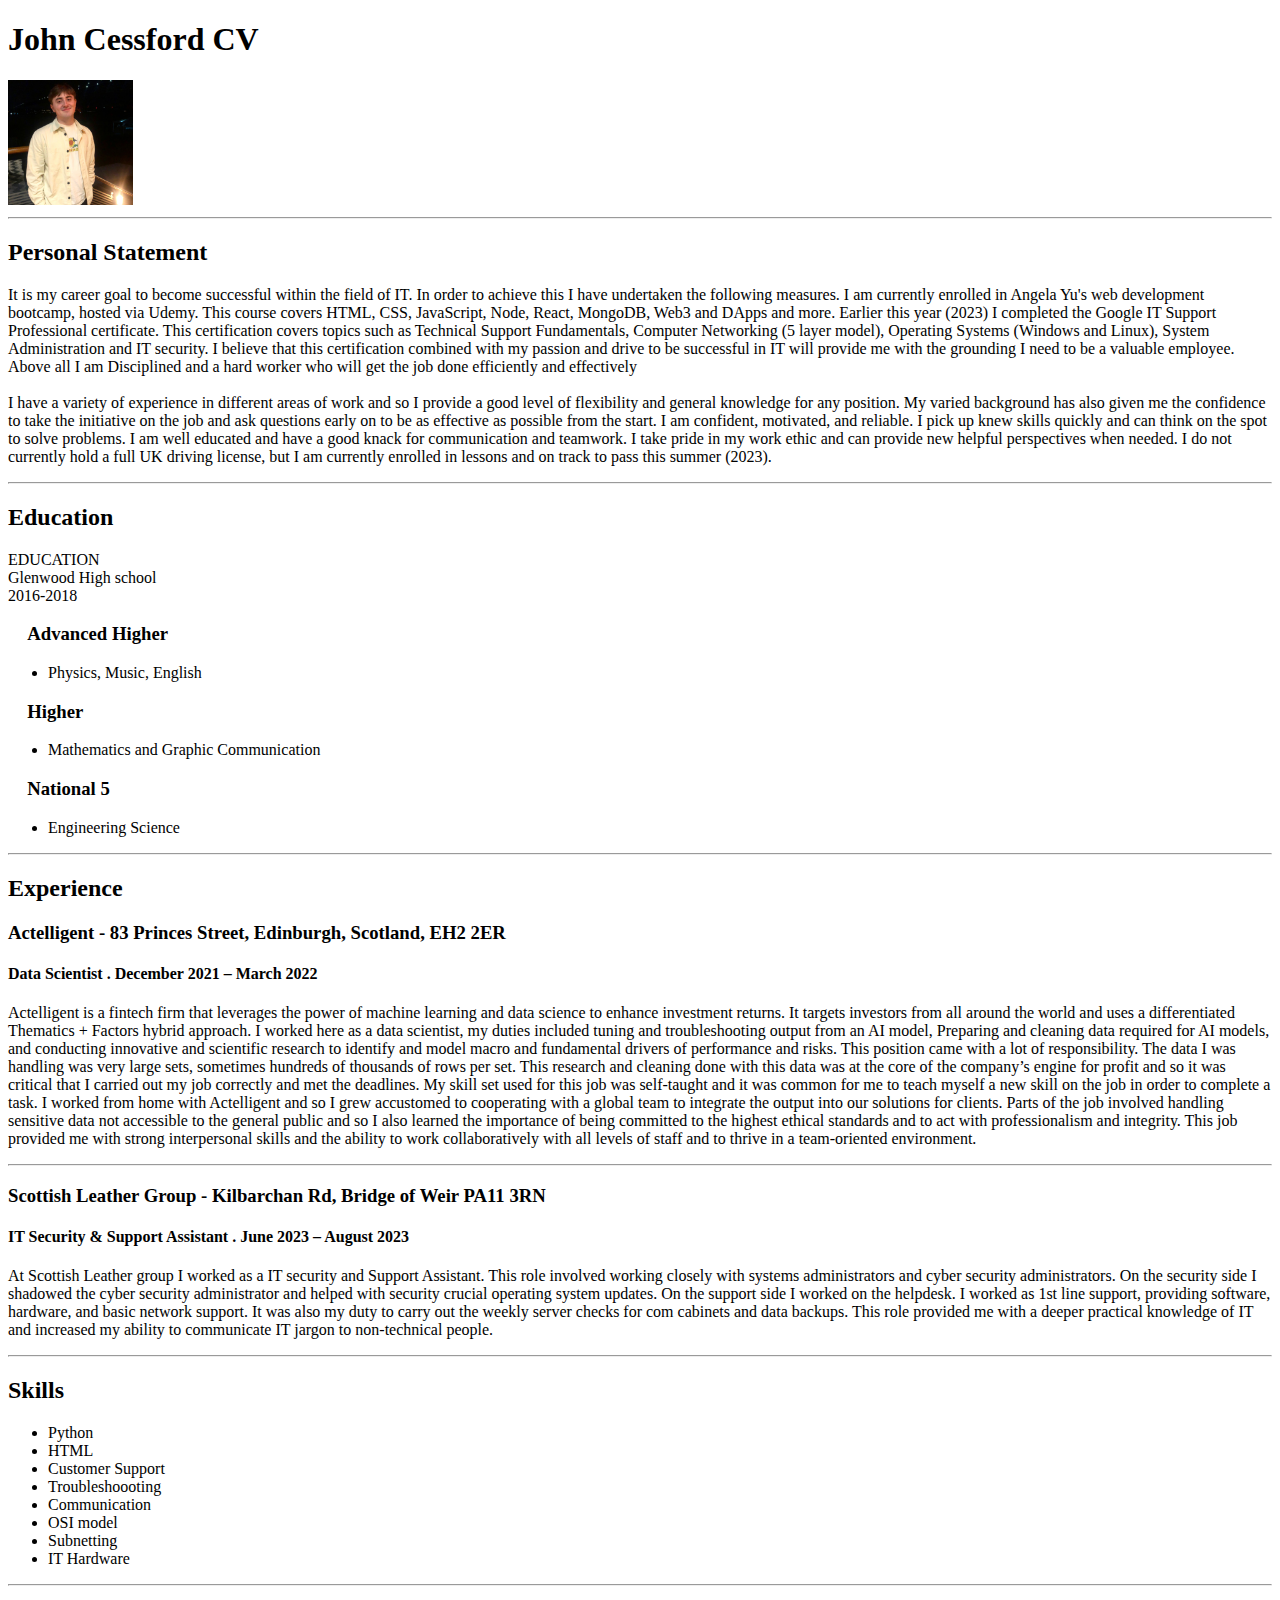
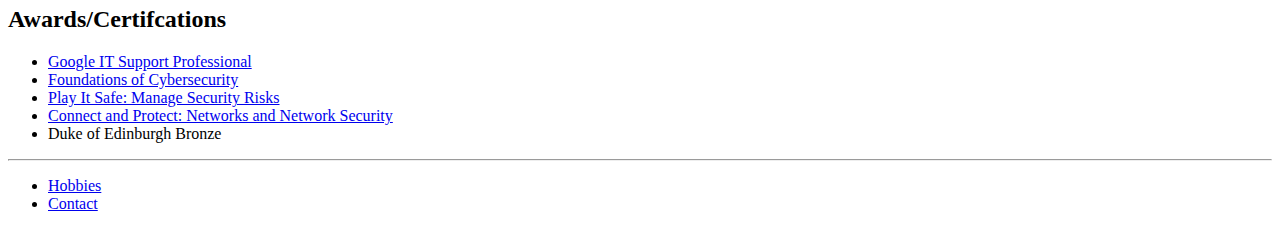
==== index.html @ b79867ba "Add files via upload" ====
<!DOCTYPE html>
<html lang="en">
<head>
    <meta charset="UTF-8">
    <meta name="viewport" content="width=device-width, initial-scale=1.0">
    <title>John Cessford CV</title>
</head>
<body>
    <h1>John Cessford CV</h1>
    <img src="./1679571913373.jpeg" alt="Image of a handsome young man" height="125"/>
    <hr />
    <h2>Personal Statement</h2>
    <p>
        It is my career goal to become successful within the field of IT. In order to achieve this I have undertaken the following measures. I am currently enrolled in Angela Yu's web development bootcamp, hosted via Udemy. This course covers HTML, CSS, JavaScript, Node, React, MongoDB, Web3 and DApps and more. Earlier this year (2023) I completed the Google IT Support Professional certificate. This certification covers topics such as Technical Support Fundamentals, Computer Networking (5 layer model), Operating Systems (Windows and Linux), System Administration and IT security. I believe that this certification combined with my passion and drive to be successful in IT will provide me with the grounding I need to be a valuable employee. Above all I am Disciplined and a hard worker who will get the job done efficiently and effectively
        <br />
        <br />
        I have a variety of experience in different areas of work and so I provide a good level of flexibility and general knowledge for any position. My varied background has also given me the confidence to take the initiative on the job and ask questions early on to be as effective as possible from the start.  I am confident, motivated, and reliable. I pick up knew skills quickly and can think on the spot to solve problems. I am well educated and have a good knack for communication and teamwork. I take pride in my work ethic and can provide new helpful perspectives when needed. I do not currently hold a full UK driving license, but I am currently enrolled in lessons and on track to pass this summer (2023).
    </p>
    <hr />
    <h2>Education</h2>

    <p>
    EDUCATION <br />
    Glenwood High school <br />
    2016-2018  <br />
    <h3> Advanced Higher </h3> 
    <ul>
        <li>
            Physics, Music, English
        </li>
    </ul>
    	<h3> Higher </h3>
    <ul>
        <li>
            Mathematics and Graphic Communication
        </li>
    </ul>
    <h3> National 5 </h3>
    <ul>
        <li>
            Engineering Science
     </li>
    </ul>

    </p>
    <hr />
    <h2>Experience</h2>

    <p>
       <h3>
            Actelligent - 83 Princes Street, Edinburgh, Scotland, EH2 2ER<br /></h3> 
            <h4>Data Scientist .  December 2021 – March 2022 <br /></h4>
            Actelligent is a fintech firm that leverages the power of machine learning and data science to enhance investment returns. It targets investors from all around the world and uses a differentiated Thematics + Factors hybrid approach. I worked here as a data scientist, my duties included tuning and troubleshooting output from an AI model, Preparing and cleaning data required for AI models, and conducting innovative and scientific research to identify and model macro and fundamental drivers of performance and risks. This position came with a lot of responsibility. The data I was handling was very large sets, sometimes hundreds of thousands of rows per set. This research and cleaning done with this data was at the core of the company’s engine for profit and so it was critical that I carried out my job correctly and met the deadlines. My skill set used for this job was self-taught and it was common for me to teach myself a new skill on the job in order to complete a task. I worked from home with Actelligent and so I grew accustomed to cooperating with a global team to integrate the output into our solutions for clients. Parts of the job involved handling sensitive data not accessible to the general public and so I also learned the importance of being committed to the highest ethical standards and to act with professionalism and integrity. This job provided me with strong interpersonal skills and the ability to work collaboratively with all levels of staff and to thrive in a team-oriented environment.

    </p>
    <hr />
    <p>
        <h3>
             Scottish Leather Group - Kilbarchan Rd, Bridge of Weir PA11 3RN<br /></h3> 
             <h4>IT Security & Support Assistant .  June 2023 – August 2023 <br /></h4>
             At Scottish Leather group I worked as a IT security and Support Assistant. This role involved working closely with systems administrators and cyber security administrators. On the security side I shadowed the cyber security administrator and helped with security crucial operating system updates. On the support side I worked on the helpdesk. I worked as 1st line support, providing software, hardware, and basic network support. It was also my duty to carry out the weekly server checks for com cabinets and data backups. This role provided me with a deeper practical knowledge of IT and increased my ability to communicate IT jargon to non-technical people.
            </p>
            <hr />
            <h2>Skills</h2>

            <ul>
                <li>Python</li>
                <li>HTML</li>
                <li>Customer Support</li>
                <li>Troubleshoooting</li>
                <li>Communication</li>
                <li>OSI model</li>
                <li>Subnetting</li>
                <li>IT Hardware</li>
            </ul>
            <hr />
            <h2>Awards/Certifcations</h2>
            <ul>
                <li><a href="https://www.coursera.org/account/accomplishments/specialization/certificate/VHWFV42NBWQQ">Google IT Support Professional</a></li>
                <li><a href="https://www.coursera.org/account/accomplishments/certificate/UBEF2P96AA6N">Foundations of Cybersecurity</a></li>
                <li><a href="https://www.coursera.org/account/accomplishments/certificate/XLTTS5D32CMA">Play It Safe: Manage Security Risks</a></li>
                <li><a href="https://www.coursera.org/account/accomplishments/certificate/9E6YUF3EQ9ND">Connect and Protect: Networks and Network Security</a></li>
                <li>Duke of Edinburgh Bronze</li>
            </ul>
            <hr />
        <ul>
            <li>
                <a href="./Hobbies.html">Hobbies</a>
            </li>
            <li>
                <a href="../4.1 Webpages/public/contact.html">Contact</a>
            </li>
        </ul>
            
</html>
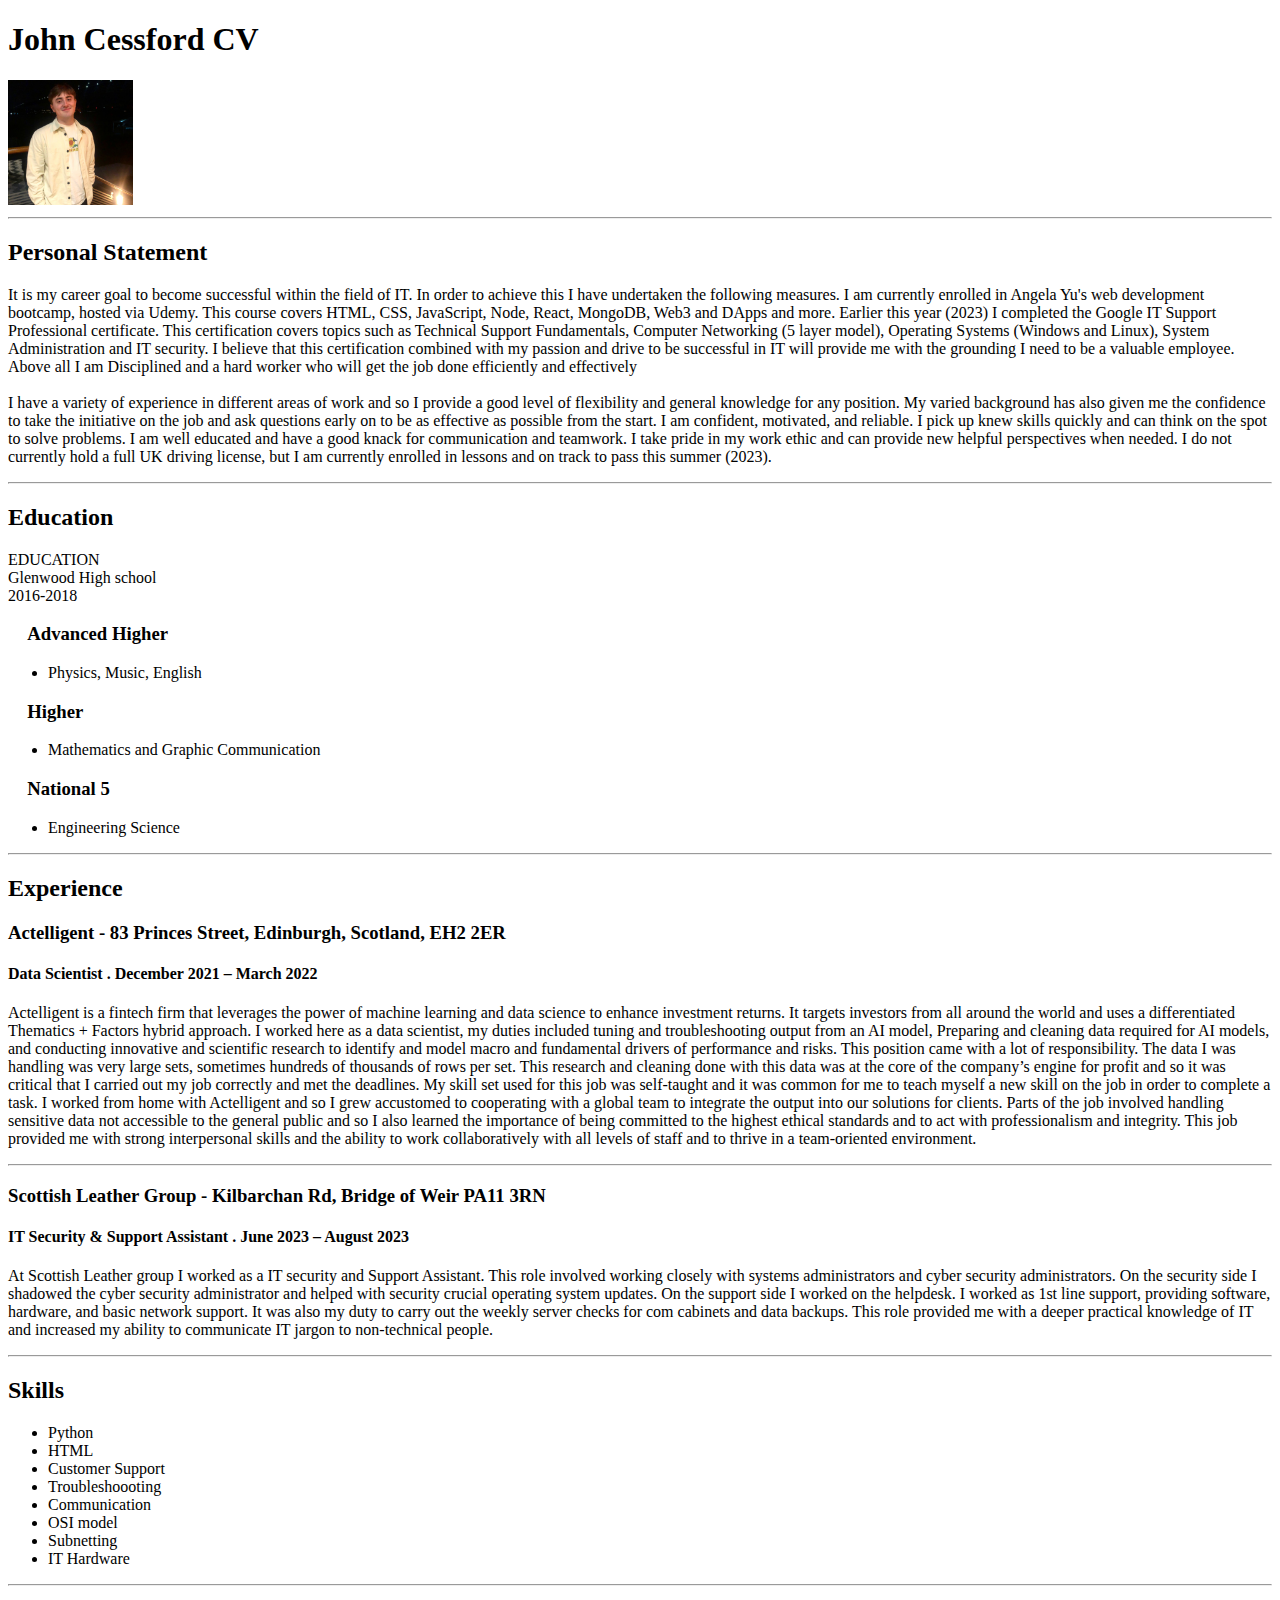
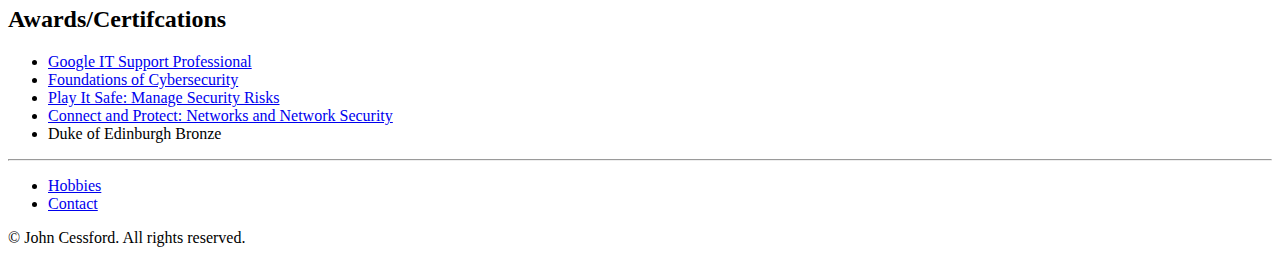
==== commit 8a9ce801: "Update index.html" ====
--- a/index.html
+++ b/index.html
@@ -88,8 +88,10 @@
                 <a href="./Hobbies.html">Hobbies</a>
             </li>
             <li>
-                <a href="../4.1 Webpages/public/contact.html">Contact</a>
+                <a href="./contact/html">Contact</a>
             </li>
         </ul>
-            
-</html>+  <footer>
+        © John Cessford. All rights reserved.
+    </footer>          
+</html>
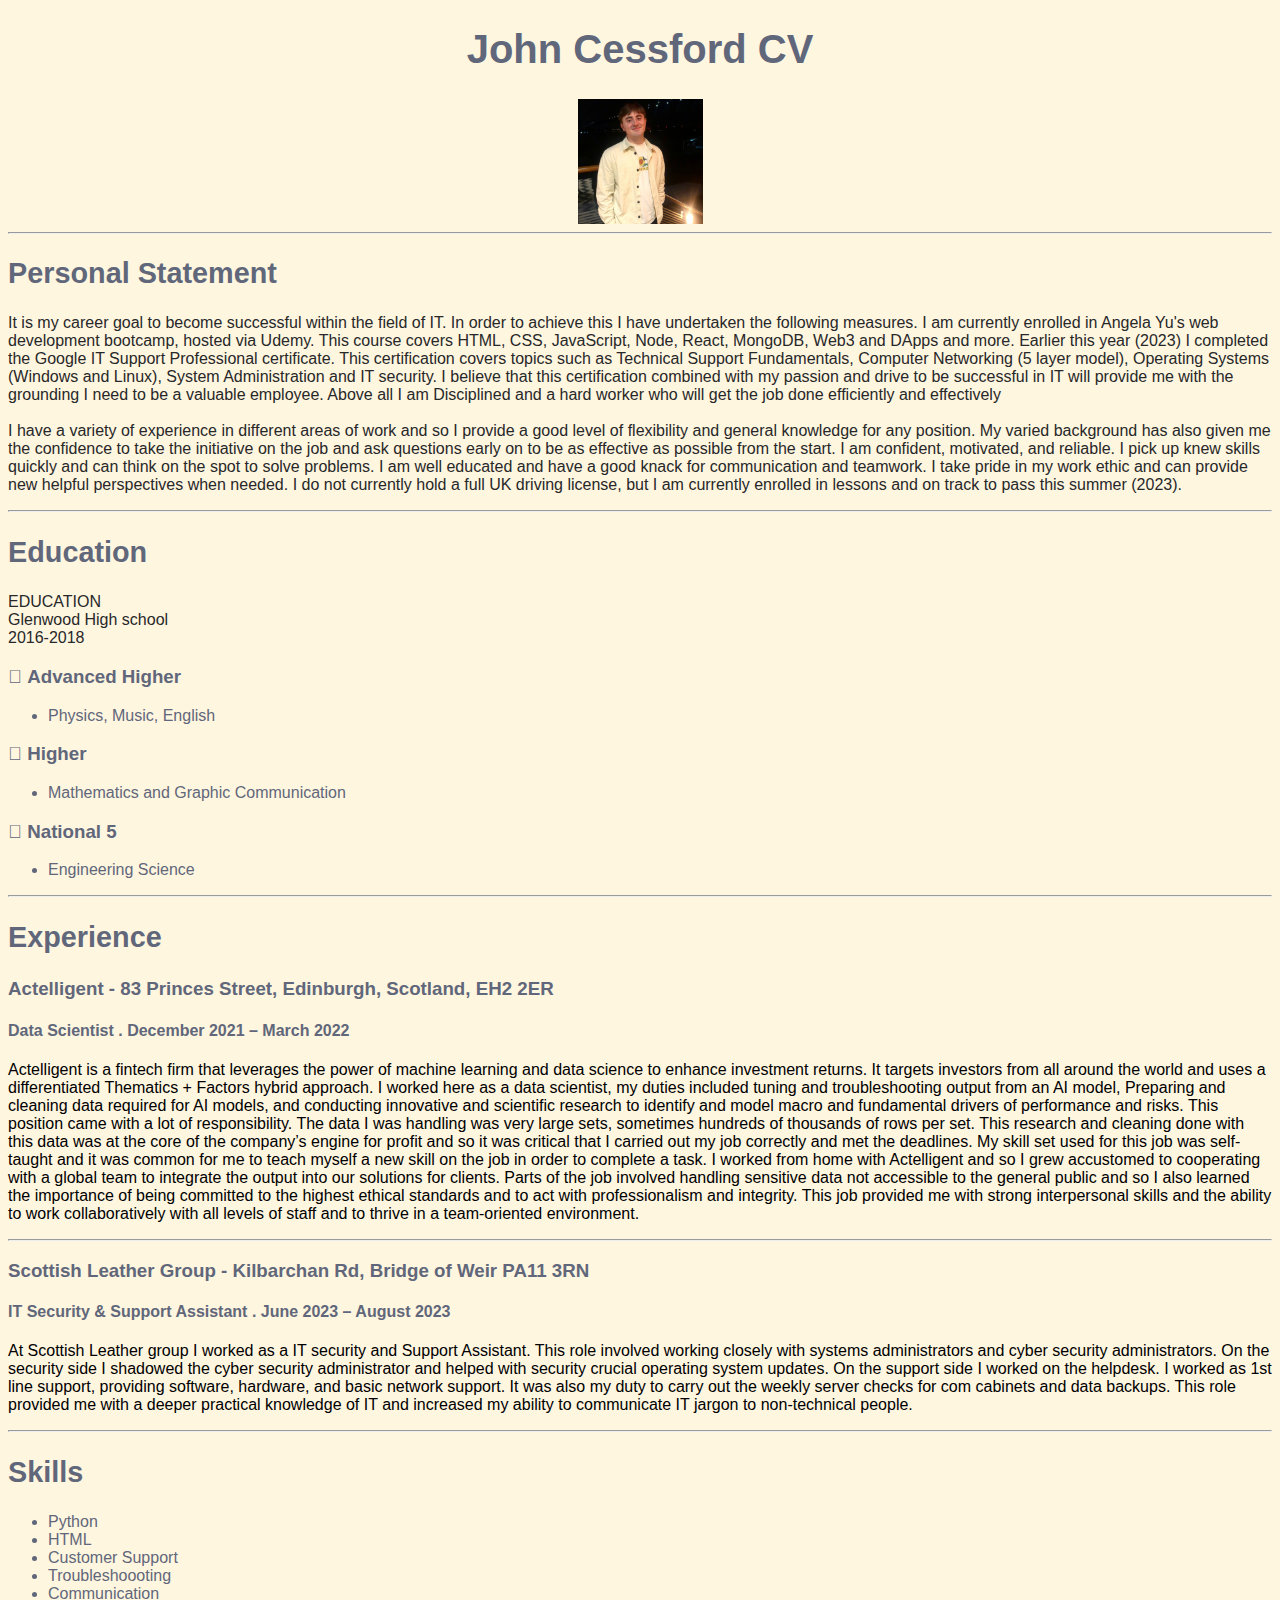
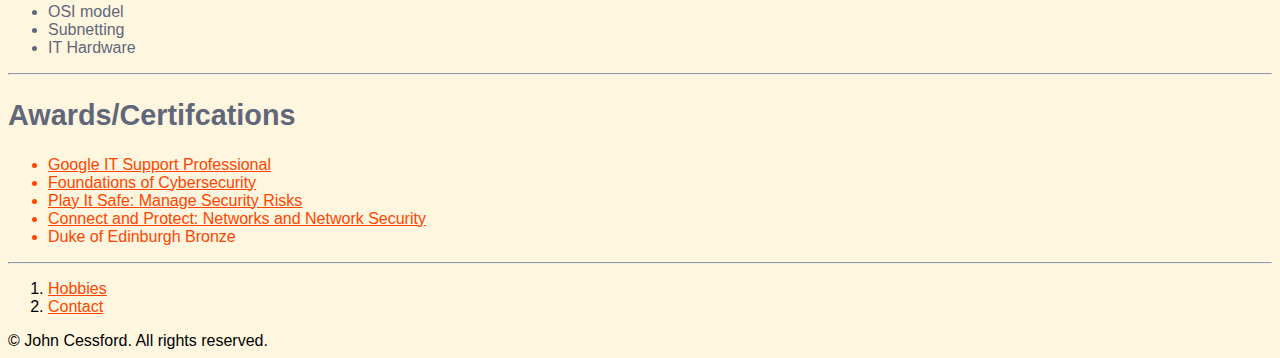
==== commit 046c5e80: "Add files via upload" ====
--- a/index.html
+++ b/index.html
@@ -1,16 +1,17 @@
 <!DOCTYPE html>
 <html lang="en">
 <head>
+    <link href="./style.css" rel="stylesheet" />
     <meta charset="UTF-8">
     <meta name="viewport" content="width=device-width, initial-scale=1.0">
     <title>John Cessford CV</title>
 </head>
 <body>
     <h1>John Cessford CV</h1>
-    <img src="./1679571913373.jpeg" alt="Image of a handsome young man" height="125"/>
+    <img class="profile" src="./1679571913373.jpeg" alt="Image of a handsome young man" height="125"/>
     <hr />
     <h2>Personal Statement</h2>
-    <p>
+    <p id="paragraph" class="txt">
         It is my career goal to become successful within the field of IT. In order to achieve this I have undertaken the following measures. I am currently enrolled in Angela Yu's web development bootcamp, hosted via Udemy. This course covers HTML, CSS, JavaScript, Node, React, MongoDB, Web3 and DApps and more. Earlier this year (2023) I completed the Google IT Support Professional certificate. This certification covers topics such as Technical Support Fundamentals, Computer Networking (5 layer model), Operating Systems (Windows and Linux), System Administration and IT security. I believe that this certification combined with my passion and drive to be successful in IT will provide me with the grounding I need to be a valuable employee. Above all I am Disciplined and a hard worker who will get the job done efficiently and effectively
         <br />
         <br />
@@ -19,7 +20,7 @@
     <hr />
     <h2>Education</h2>
 
-    <p>
+    <p id="paragraph">
     EDUCATION <br />
     Glenwood High school <br />
     2016-2018  <br />
@@ -46,7 +47,7 @@
     <hr />
     <h2>Experience</h2>
 
-    <p>
+    <p id="paragraph">
        <h3>
             Actelligent - 83 Princes Street, Edinburgh, Scotland, EH2 2ER<br /></h3> 
             <h4>Data Scientist .  December 2021 – March 2022 <br /></h4>
@@ -54,13 +55,15 @@
 
     </p>
     <hr />
-    <p>
+    <p class="txt">
         <h3>
              Scottish Leather Group - Kilbarchan Rd, Bridge of Weir PA11 3RN<br /></h3> 
              <h4>IT Security & Support Assistant .  June 2023 – August 2023 <br /></h4>
              At Scottish Leather group I worked as a IT security and Support Assistant. This role involved working closely with systems administrators and cyber security administrators. On the security side I shadowed the cyber security administrator and helped with security crucial operating system updates. On the support side I worked on the helpdesk. I worked as 1st line support, providing software, hardware, and basic network support. It was also my duty to carry out the weekly server checks for com cabinets and data backups. This role provided me with a deeper practical knowledge of IT and increased my ability to communicate IT jargon to non-technical people.
             </p>
             <hr />
+             
+            
             <h2>Skills</h2>
 
             <ul>
@@ -76,22 +79,25 @@
             <hr />
             <h2>Awards/Certifcations</h2>
             <ul>
-                <li><a href="https://www.coursera.org/account/accomplishments/specialization/certificate/VHWFV42NBWQQ">Google IT Support Professional</a></li>
-                <li><a href="https://www.coursera.org/account/accomplishments/certificate/UBEF2P96AA6N">Foundations of Cybersecurity</a></li>
-                <li><a href="https://www.coursera.org/account/accomplishments/certificate/XLTTS5D32CMA">Play It Safe: Manage Security Risks</a></li>
-                <li><a href="https://www.coursera.org/account/accomplishments/certificate/9E6YUF3EQ9ND">Connect and Protect: Networks and Network Security</a></li>
-                <li>Duke of Edinburgh Bronze</li>
+                <li class="orange"><a href="https://www.coursera.org/account/accomplishments/specialization/certificate/VHWFV42NBWQQ">Google IT Support Professional</a></li>
+                <li class="orange"><a href="https://www.coursera.org/account/accomplishments/certificate/UBEF2P96AA6N">Foundations of Cybersecurity</a></li>
+                <li class="orange"><a href="https://www.coursera.org/account/accomplishments/certificate/XLTTS5D32CMA">Play It Safe: Manage Security Risks</a></li>
+                <li class="orange"><a href="https://www.coursera.org/account/accomplishments/certificate/9E6YUF3EQ9ND">Connect and Protect: Networks and Network Security</a></li>
+              
+                <li class="orange">Duke of Edinburgh Bronze</li>
+                
             </ul>
             <hr />
-        <ul>
+        <ol>
             <li>
                 <a href="./Hobbies.html">Hobbies</a>
             </li>
             <li>
-                <a href="./contact/html">Contact</a>
+                <a href="./contact.html">Contact</a>
             </li>
-        </ul>
-  <footer>
+        </ol>
+        <footer>
         © John Cessford. All rights reserved.
-    </footer>          
-</html>
+    </footer>
+
+    </html>
--- a/style.css
+++ b/style.css
@@ -0,0 +1,19 @@
+h1{text-align: center; font-family: sans-serif; font-size: 40px; color:#61677A; font-weight: bold;}
+.profile{
+    display: block;
+    margin-left: auto;
+    margin-right: auto;
+  }
+*{font-family: sans-serif; background-color: #FFF6E0;}
+h2{color: #61677A; font-weight: bold; font-size: 1.8em;}
+h3{color: #61677A; font-weight: bold;}
+h4{color: #61677A; font-weight: bold;}
+
+.txt{color: #272829;}
+#paragraph{font-weight: 400; font-size: medium; font-family: sans-serif;}
+p{color: #272829;}
+ul{color: #61677A;}
+h3{color: #61677A;}
+a{color: orangered;}
+#dark{background-color: #272829;}
+.orange{color: orangered;}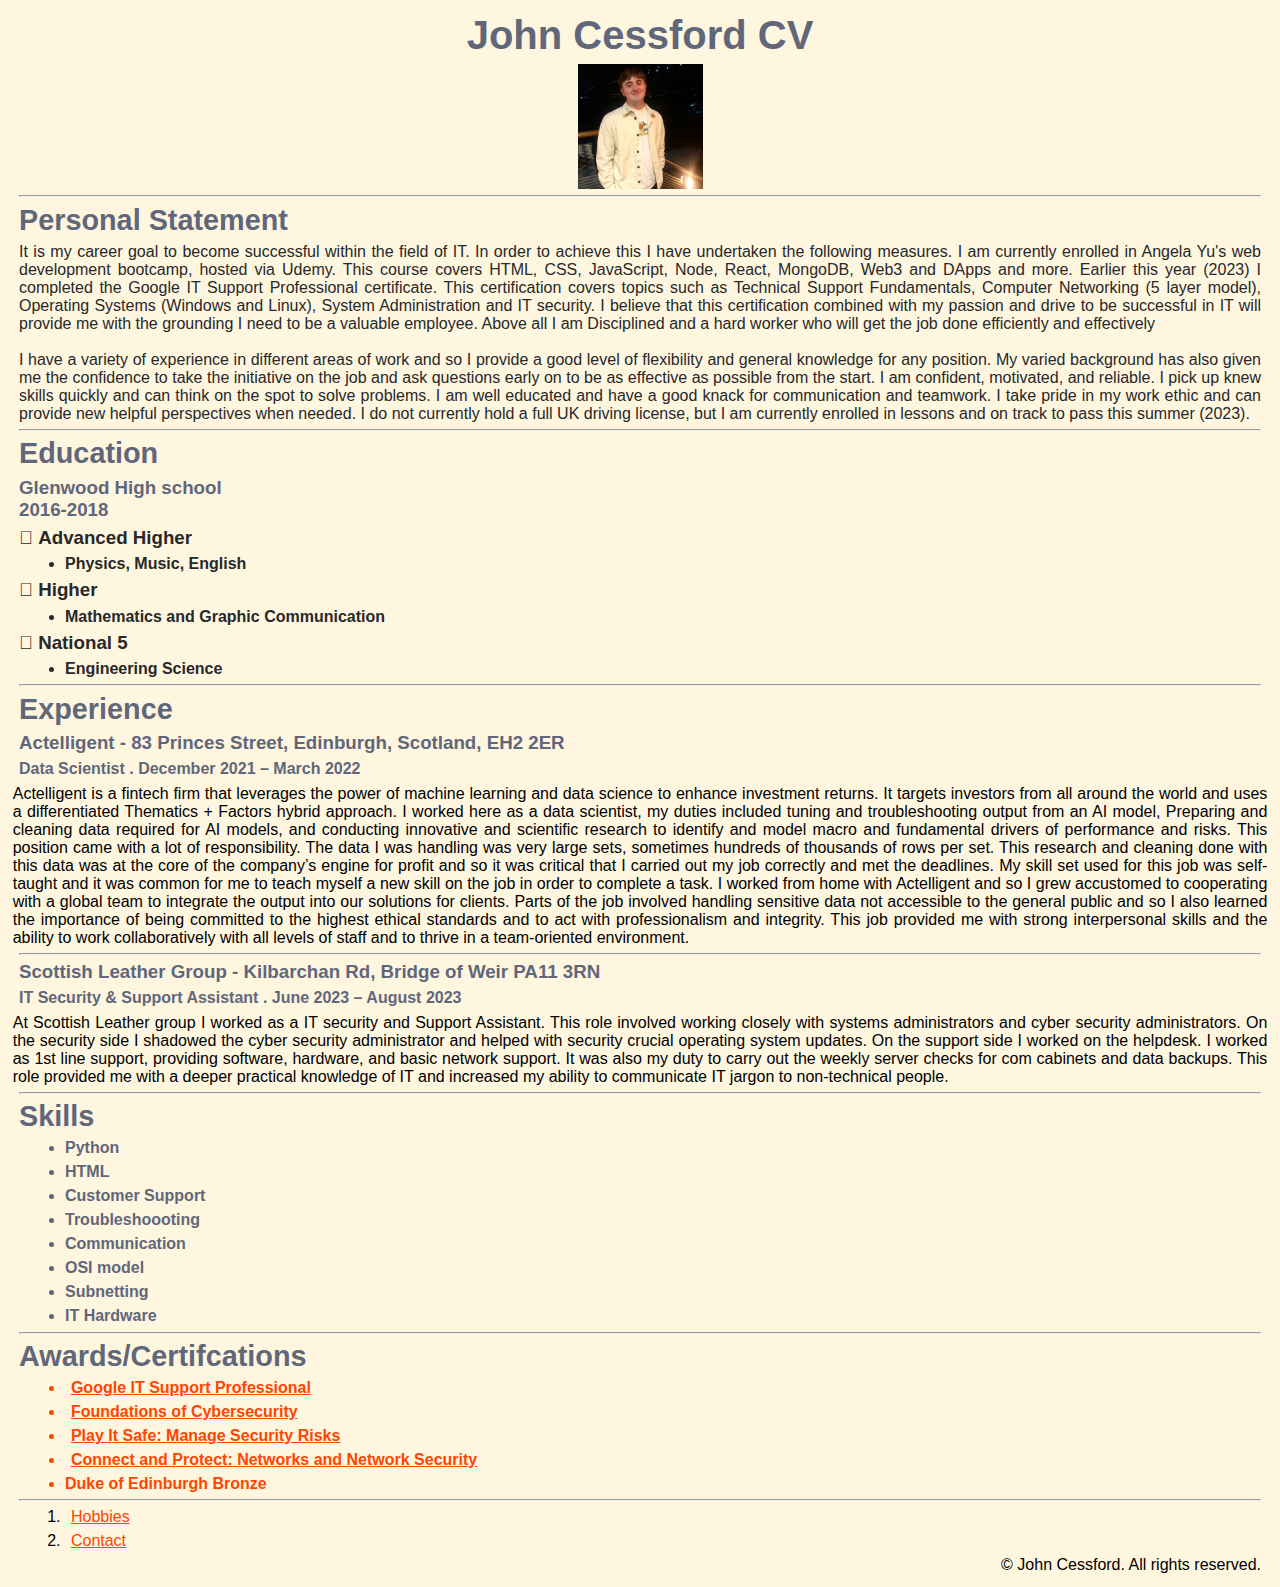
==== commit fdb70b1b: "Add files via upload" ====
--- a/index.html
+++ b/index.html
@@ -20,24 +20,24 @@
     <hr />
     <h2>Education</h2>
 
-    <p id="paragraph">
-    EDUCATION <br />
-    Glenwood High school <br />
-    2016-2018  <br />
-    <h3> Advanced Higher </h3> 
-    <ul>
+    <p id="paragraph" >
+    <h3>Glenwood High school <br />
+        2016-2018  <br /></h3> 
+    
+    <h3 class="educationlist"> Advanced Higher </h3> 
+    <ul class="educationlist">
         <li>
             Physics, Music, English
         </li>
-    </ul>
-    	<h3> Higher </h3>
-    <ul>
+    </ul >
+    	<h3 class="educationlist"> Higher </h3>
+    <ul class="educationlist">
         <li>
             Mathematics and Graphic Communication
         </li>
     </ul>
-    <h3> National 5 </h3>
-    <ul>
+    <h3 class="educationlist"> National 5 </h3>
+    <ul class="educationlist">
         <li>
             Engineering Science
      </li>
--- a/style.css
+++ b/style.css
@@ -1,12 +1,12 @@
-h1{text-align: center; font-family: sans-serif; font-size: 40px; color:#61677A; font-weight: bold;}
+h1{text-align: center; font-family: sans-serif; font-size: 40px; color:#61677A; font-weight: bolder;}
 .profile{
     display: block;
     margin-left: auto;
     margin-right: auto;
   }
-*{font-family: sans-serif; background-color: #FFF6E0;}
-h2{color: #61677A; font-weight: bold; font-size: 1.8em;}
-h3{color: #61677A; font-weight: bold;}
+*{font-family: sans-serif; background-color: #FFF6E0; margin: .5%; text-align: justify;}
+h2{color: #61677A; font-weight: bolder; font-size: 1.8em;}
+h3{color: #61677A; font-weight: bolder;}
 h4{color: #61677A; font-weight: bold;}
 
 .txt{color: #272829;}
@@ -16,4 +16,7 @@
 h3{color: #61677A;}
 a{color: orangered;}
 #dark{background-color: #272829;}
-.orange{color: orangered;}+.orange{color: orangered;}
+ul{font-weight: bold;}
+.educationlist{color: #272829;}
+footer{text-align: right;}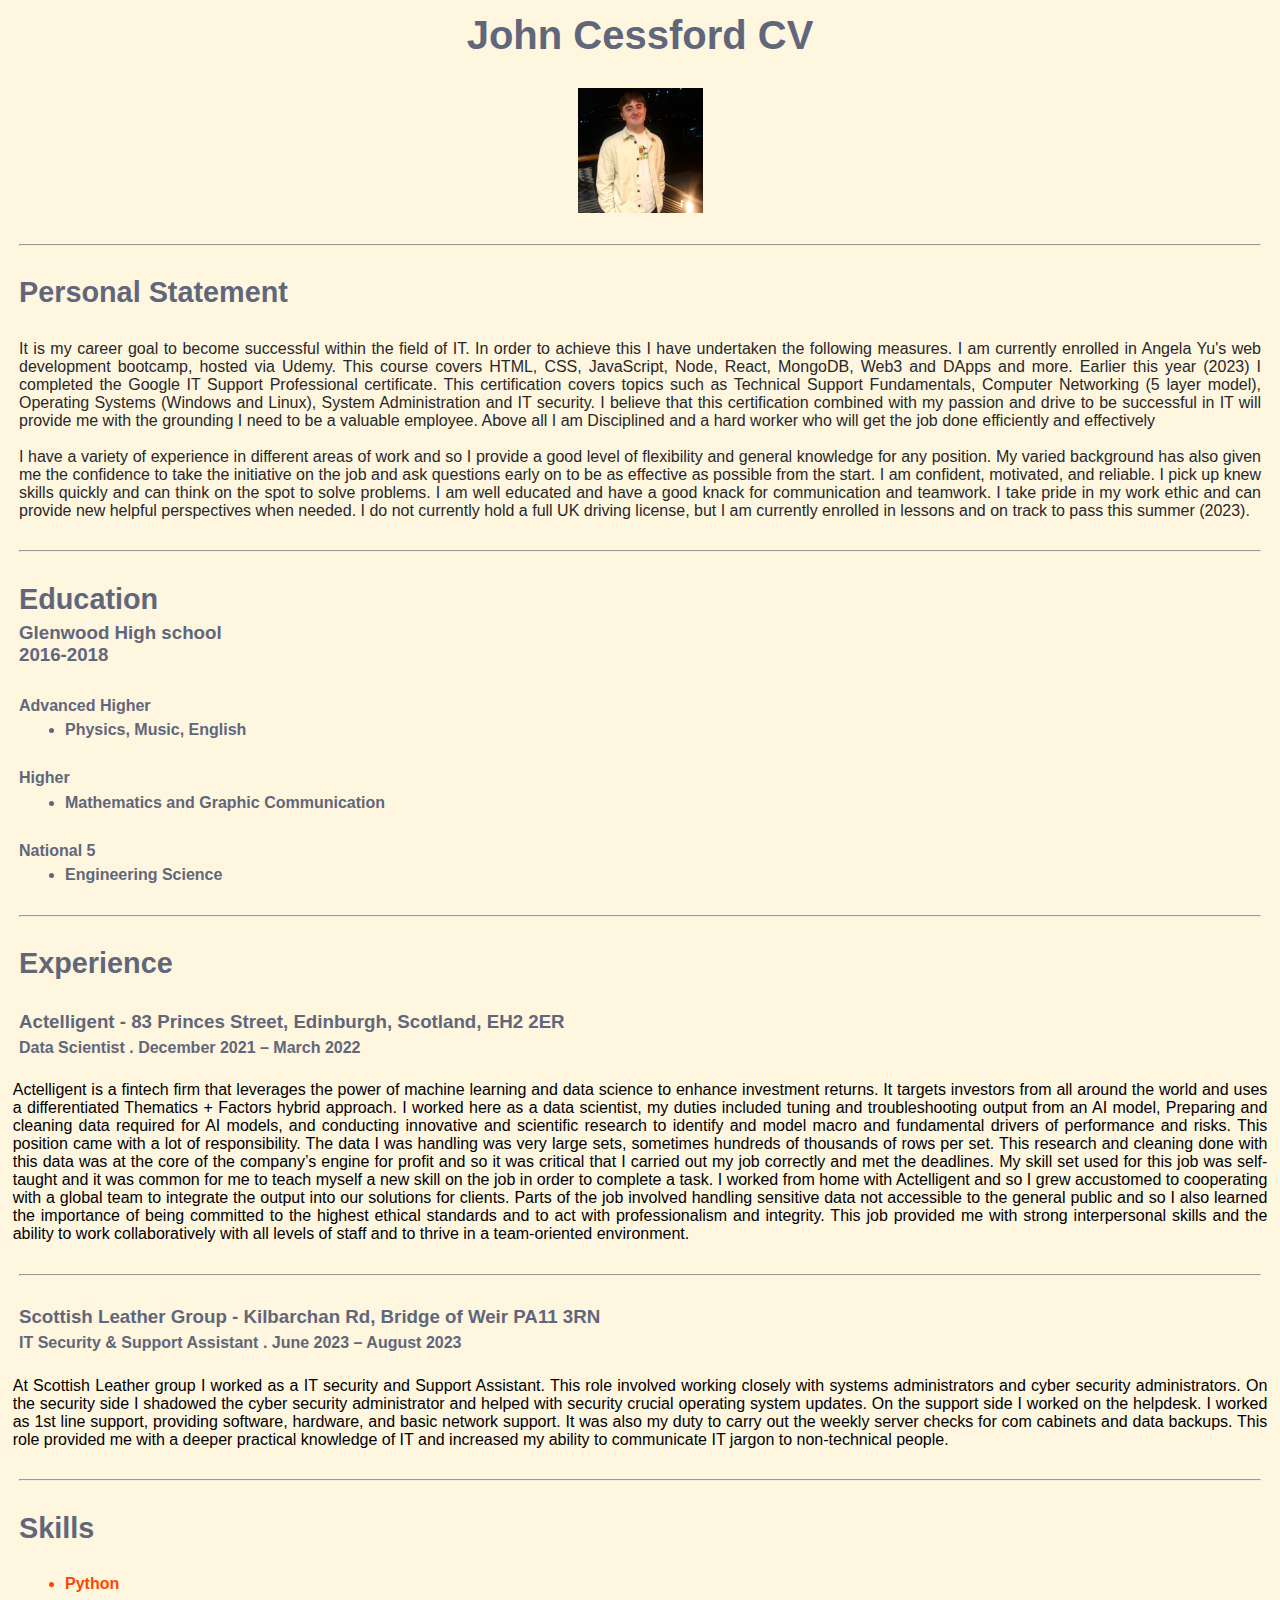
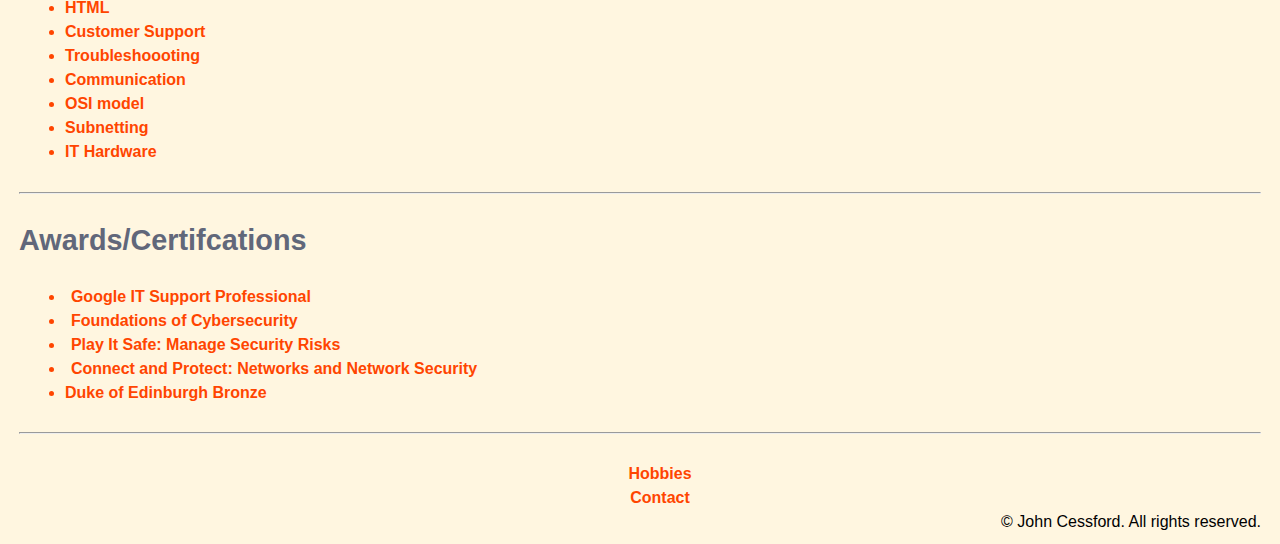
==== commit 35fbbf31: "Add files via upload" ====
--- a/index.html
+++ b/index.html
@@ -7,36 +7,42 @@
     <title>John Cessford CV</title>
 </head>
 <body>
-    <h1>John Cessford CV</h1>
+    <h1>John Cessford CV</h1><br />
     <img class="profile" src="./1679571913373.jpeg" alt="Image of a handsome young man" height="125"/>
+    <br />
     <hr />
-    <h2>Personal Statement</h2>
+    <br />
+    <h2>Personal Statement</h2> <br />
     <p id="paragraph" class="txt">
         It is my career goal to become successful within the field of IT. In order to achieve this I have undertaken the following measures. I am currently enrolled in Angela Yu's web development bootcamp, hosted via Udemy. This course covers HTML, CSS, JavaScript, Node, React, MongoDB, Web3 and DApps and more. Earlier this year (2023) I completed the Google IT Support Professional certificate. This certification covers topics such as Technical Support Fundamentals, Computer Networking (5 layer model), Operating Systems (Windows and Linux), System Administration and IT security. I believe that this certification combined with my passion and drive to be successful in IT will provide me with the grounding I need to be a valuable employee. Above all I am Disciplined and a hard worker who will get the job done efficiently and effectively
         <br />
         <br />
         I have a variety of experience in different areas of work and so I provide a good level of flexibility and general knowledge for any position. My varied background has also given me the confidence to take the initiative on the job and ask questions early on to be as effective as possible from the start.  I am confident, motivated, and reliable. I pick up knew skills quickly and can think on the spot to solve problems. I am well educated and have a good knack for communication and teamwork. I take pride in my work ethic and can provide new helpful perspectives when needed. I do not currently hold a full UK driving license, but I am currently enrolled in lessons and on track to pass this summer (2023).
     </p>
+    <br />
     <hr />
+    <br />
     <h2>Education</h2>
 
     <p id="paragraph" >
     <h3>Glenwood High school <br />
-        2016-2018  <br /></h3> 
+        2016-2018  <br /></h3> <br />
     
-    <h3 class="educationlist"> Advanced Higher </h3> 
+    <h3 class="educationlist">Advanced Higher </h3> 
     <ul class="educationlist">
         <li>
             Physics, Music, English
         </li>
+        <br />
     </ul >
-    	<h3 class="educationlist"> Higher </h3>
+    	<h3 class="educationlist">Higher </h3>
     <ul class="educationlist">
         <li>
             Mathematics and Graphic Communication
         </li>
+        <br />
     </ul>
-    <h3 class="educationlist"> National 5 </h3>
+    <h3 class="educationlist">National 5 </h3>
     <ul class="educationlist">
         <li>
             Engineering Science
@@ -44,40 +50,49 @@
     </ul>
 
     </p>
+    <br />
     <hr />
+    <br />
     <h2>Experience</h2>
+    <br />
 
     <p id="paragraph">
        <h3>
             Actelligent - 83 Princes Street, Edinburgh, Scotland, EH2 2ER<br /></h3> 
             <h4>Data Scientist .  December 2021 – March 2022 <br /></h4>
-            Actelligent is a fintech firm that leverages the power of machine learning and data science to enhance investment returns. It targets investors from all around the world and uses a differentiated Thematics + Factors hybrid approach. I worked here as a data scientist, my duties included tuning and troubleshooting output from an AI model, Preparing and cleaning data required for AI models, and conducting innovative and scientific research to identify and model macro and fundamental drivers of performance and risks. This position came with a lot of responsibility. The data I was handling was very large sets, sometimes hundreds of thousands of rows per set. This research and cleaning done with this data was at the core of the company’s engine for profit and so it was critical that I carried out my job correctly and met the deadlines. My skill set used for this job was self-taught and it was common for me to teach myself a new skill on the job in order to complete a task. I worked from home with Actelligent and so I grew accustomed to cooperating with a global team to integrate the output into our solutions for clients. Parts of the job involved handling sensitive data not accessible to the general public and so I also learned the importance of being committed to the highest ethical standards and to act with professionalism and integrity. This job provided me with strong interpersonal skills and the ability to work collaboratively with all levels of staff and to thrive in a team-oriented environment.
+            <br />Actelligent is a fintech firm that leverages the power of machine learning and data science to enhance investment returns. It targets investors from all around the world and uses a differentiated Thematics + Factors hybrid approach. I worked here as a data scientist, my duties included tuning and troubleshooting output from an AI model, Preparing and cleaning data required for AI models, and conducting innovative and scientific research to identify and model macro and fundamental drivers of performance and risks. This position came with a lot of responsibility. The data I was handling was very large sets, sometimes hundreds of thousands of rows per set. This research and cleaning done with this data was at the core of the company’s engine for profit and so it was critical that I carried out my job correctly and met the deadlines. My skill set used for this job was self-taught and it was common for me to teach myself a new skill on the job in order to complete a task. I worked from home with Actelligent and so I grew accustomed to cooperating with a global team to integrate the output into our solutions for clients. Parts of the job involved handling sensitive data not accessible to the general public and so I also learned the importance of being committed to the highest ethical standards and to act with professionalism and integrity. This job provided me with strong interpersonal skills and the ability to work collaboratively with all levels of staff and to thrive in a team-oriented environment.
 
     </p>
+    <br />
     <hr />
+    <br />
     <p class="txt">
         <h3>
              Scottish Leather Group - Kilbarchan Rd, Bridge of Weir PA11 3RN<br /></h3> 
              <h4>IT Security & Support Assistant .  June 2023 – August 2023 <br /></h4>
-             At Scottish Leather group I worked as a IT security and Support Assistant. This role involved working closely with systems administrators and cyber security administrators. On the security side I shadowed the cyber security administrator and helped with security crucial operating system updates. On the support side I worked on the helpdesk. I worked as 1st line support, providing software, hardware, and basic network support. It was also my duty to carry out the weekly server checks for com cabinets and data backups. This role provided me with a deeper practical knowledge of IT and increased my ability to communicate IT jargon to non-technical people.
+             <br />At Scottish Leather group I worked as a IT security and Support Assistant. This role involved working closely with systems administrators and cyber security administrators. On the security side I shadowed the cyber security administrator and helped with security crucial operating system updates. On the support side I worked on the helpdesk. I worked as 1st line support, providing software, hardware, and basic network support. It was also my duty to carry out the weekly server checks for com cabinets and data backups. This role provided me with a deeper practical knowledge of IT and increased my ability to communicate IT jargon to non-technical people.
             </p>
+            <br />
             <hr />
-             
+            <br />
             
             <h2>Skills</h2>
-
+            <br />
             <ul>
-                <li>Python</li>
-                <li>HTML</li>
-                <li>Customer Support</li>
-                <li>Troubleshoooting</li>
-                <li>Communication</li>
-                <li>OSI model</li>
-                <li>Subnetting</li>
-                <li>IT Hardware</li>
+                <li class="orange">Python</li>
+                <li class="orange">HTML</li>
+                <li class="orange">Customer Support</li>
+                <li class="orange">Troubleshoooting</li>
+                <li class="orange">Communication</li>
+                <li class="orange">OSI model</li>
+                <li class="orange">Subnetting</li>
+                <li class="orange">IT Hardware</li>
             </ul>
+            <br />
             <hr />
+            <br />
             <h2>Awards/Certifcations</h2>
+            <br />
             <ul>
                 <li class="orange"><a href="https://www.coursera.org/account/accomplishments/specialization/certificate/VHWFV42NBWQQ">Google IT Support Professional</a></li>
                 <li class="orange"><a href="https://www.coursera.org/account/accomplishments/certificate/UBEF2P96AA6N">Foundations of Cybersecurity</a></li>
@@ -87,15 +102,17 @@
                 <li class="orange">Duke of Edinburgh Bronze</li>
                 
             </ul>
+            <br />
             <hr />
-        <ol>
-            <li>
-                <a href="./Hobbies.html">Hobbies</a>
+        <ul class="centre" >
+            <br />
+            <li class="centre" >
+                <a class="centre"  href="./Hobbies.html">Hobbies</a>
             </li>
-            <li>
-                <a href="./contact.html">Contact</a>
+            <li class="centre" >
+                <a class="centre" href="./contact.html">Contact</a>
             </li>
-        </ol>
+        </ul>
         <footer>
         © John Cessford. All rights reserved.
     </footer>
--- a/style.css
+++ b/style.css
@@ -14,9 +14,9 @@
 p{color: #272829;}
 ul{color: #61677A;}
 h3{color: #61677A;}
-a{color: orangered;}
-#dark{background-color: #272829;}
+a{color: orangered; text-decoration: none; }
+.centre{text-align: center; text-decoration: none; list-style-type: none;}
 .orange{color: orangered;}
 ul{font-weight: bold;}
-.educationlist{color: #272829;}
+.educationlist{color: #61677A; font-size: 1rem;}
 footer{text-align: right;}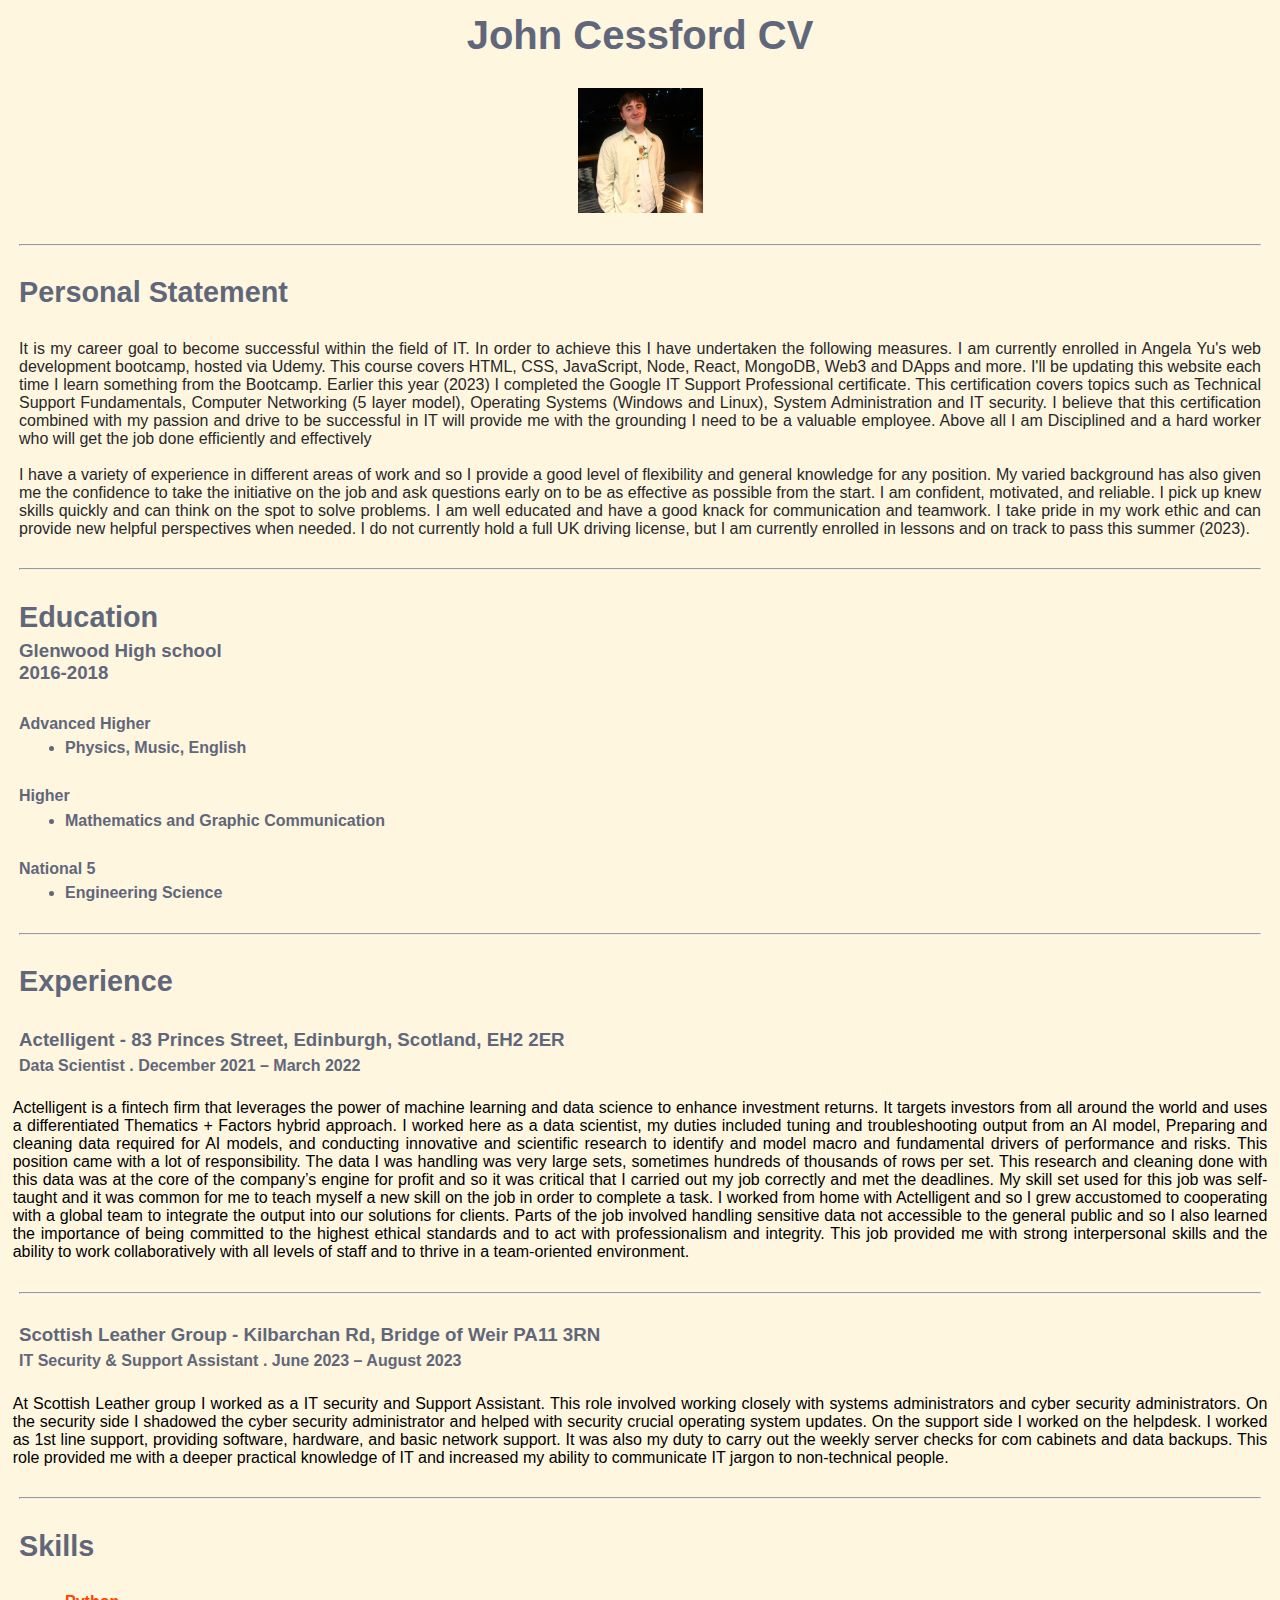
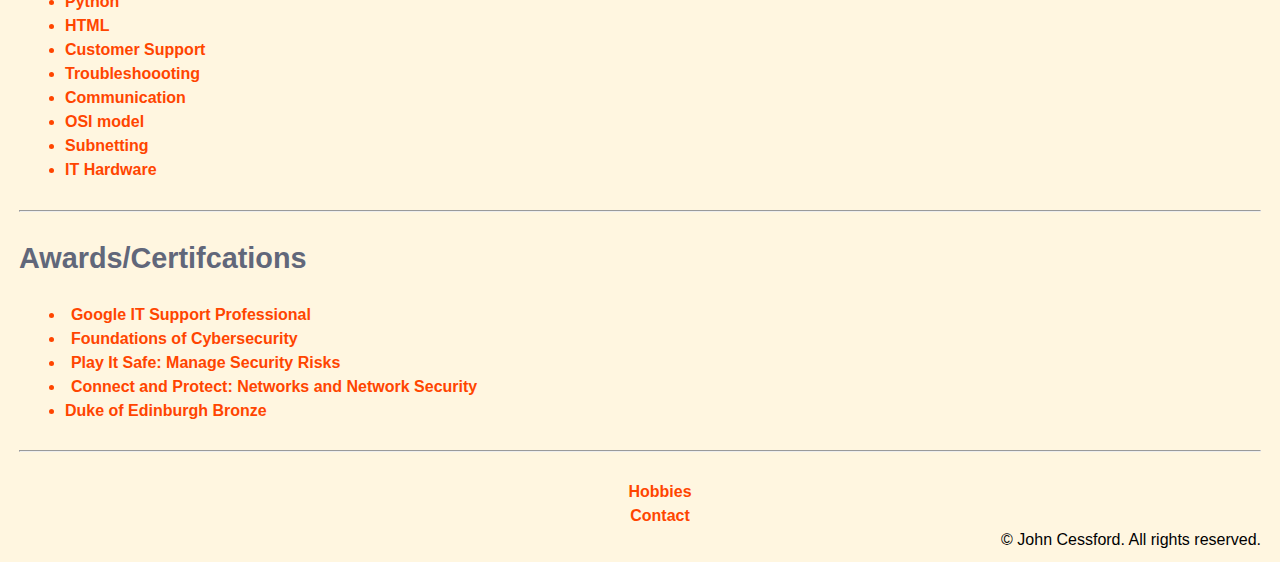
==== commit f8ebbd01: "Add files via upload" ====
--- a/index.html
+++ b/index.html
@@ -14,7 +14,7 @@
     <br />
     <h2>Personal Statement</h2> <br />
     <p id="paragraph" class="txt">
-        It is my career goal to become successful within the field of IT. In order to achieve this I have undertaken the following measures. I am currently enrolled in Angela Yu's web development bootcamp, hosted via Udemy. This course covers HTML, CSS, JavaScript, Node, React, MongoDB, Web3 and DApps and more. Earlier this year (2023) I completed the Google IT Support Professional certificate. This certification covers topics such as Technical Support Fundamentals, Computer Networking (5 layer model), Operating Systems (Windows and Linux), System Administration and IT security. I believe that this certification combined with my passion and drive to be successful in IT will provide me with the grounding I need to be a valuable employee. Above all I am Disciplined and a hard worker who will get the job done efficiently and effectively
+        It is my career goal to become successful within the field of IT. In order to achieve this I have undertaken the following measures. I am currently enrolled in Angela Yu's web development bootcamp, hosted via Udemy. This course covers HTML, CSS, JavaScript, Node, React, MongoDB, Web3 and DApps and more. I'll be updating this website each time I learn something from the Bootcamp. Earlier this year (2023) I completed the Google IT Support Professional certificate. This certification covers topics such as Technical Support Fundamentals, Computer Networking (5 layer model), Operating Systems (Windows and Linux), System Administration and IT security. I believe that this certification combined with my passion and drive to be successful in IT will provide me with the grounding I need to be a valuable employee. Above all I am Disciplined and a hard worker who will get the job done efficiently and effectively
         <br />
         <br />
         I have a variety of experience in different areas of work and so I provide a good level of flexibility and general knowledge for any position. My varied background has also given me the confidence to take the initiative on the job and ask questions early on to be as effective as possible from the start.  I am confident, motivated, and reliable. I pick up knew skills quickly and can think on the spot to solve problems. I am well educated and have a good knack for communication and teamwork. I take pride in my work ethic and can provide new helpful perspectives when needed. I do not currently hold a full UK driving license, but I am currently enrolled in lessons and on track to pass this summer (2023).
